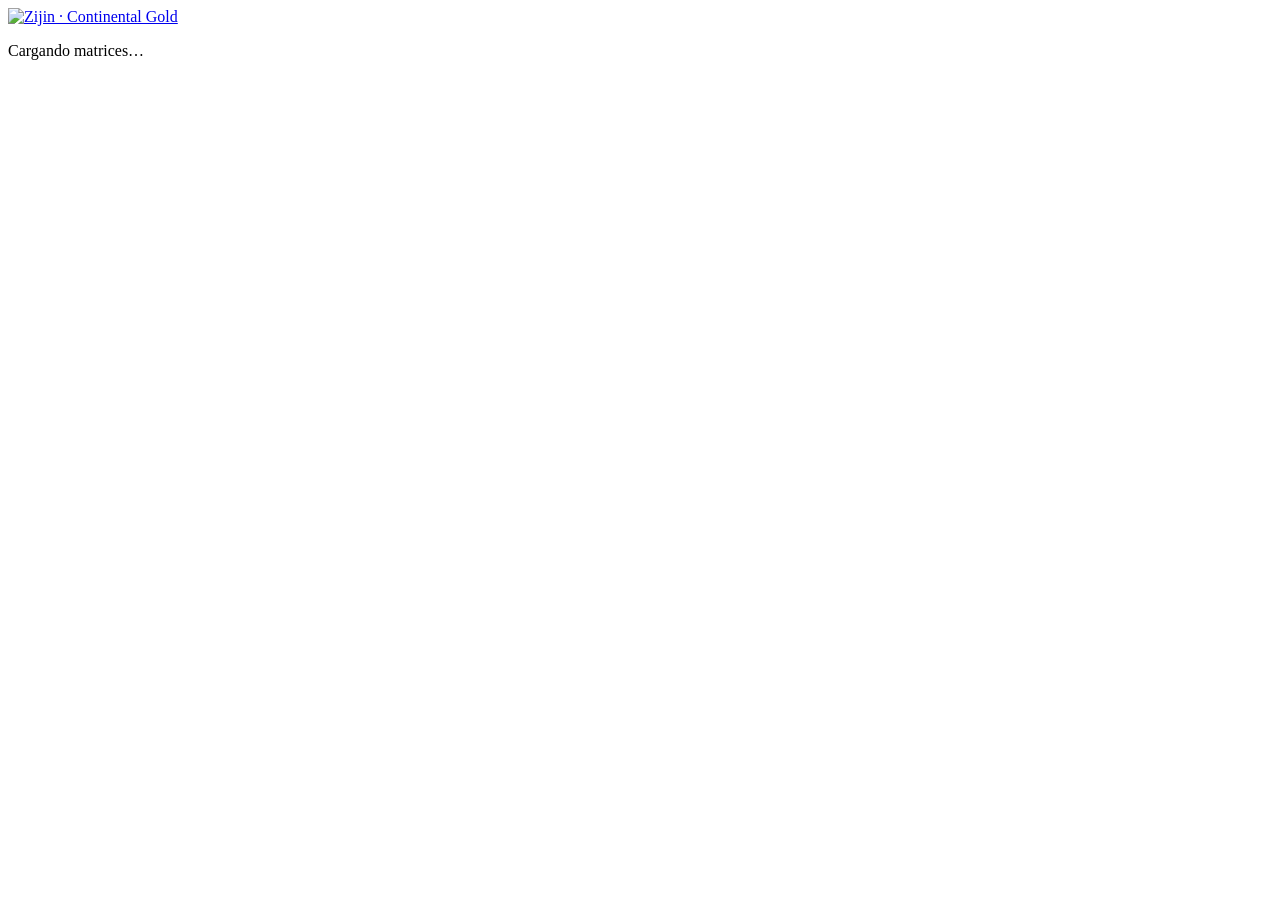
==== index.html @ 2a04cce9 "Add files via upload" ====
<!doctype html>
<html lang="es">
<head>
<meta charset="utf-8">
<meta name="viewport" content="width=device-width, initial-scale=1, viewport-fit=cover">
<title>Matrices de lubricación · Zijin-Continental Gold</title>
<meta name="description" content="Matrices de cambio de aceite por equipo. Departamento de Tribología, Proyecto Buriticá.">
<meta name="theme-color" content="#F47A1F">
<link rel="manifest" href="manifest.webmanifest">
<link rel="icon" type="image/png" href="img/icono-192.png">
<link rel="apple-touch-icon" href="img/icono-192.png">
<link rel="preload" href="fonts/inter-400.woff" as="font" type="font/woff" crossorigin>
<link rel="preload" href="fonts/interdisplay-800.woff" as="font" type="font/woff" crossorigin>
<link rel="stylesheet" href="css/app.css">
</head>
<body>
<header class="banda">
  <div class="contenedor banda-in">
    <a class="banda-logo" href="./" data-nav="inicio" aria-label="Ir al inicio">
      <img src="img/logo-blanco.png" alt="Zijin · Continental Gold" width="342" height="47">
    </a>
  </div>
</header>
<main id="app" tabindex="-1">
  <div class="cargando"><div class="giro" aria-hidden="true"></div><p>Cargando matrices…</p></div>
</main>
<div id="capa"></div>
<div id="toast" role="status" aria-live="polite"></div>
<noscript><p style="padding:16px">Esta página necesita JavaScript activado.</p></noscript>
<script type="module" src="js/app.js"></script>
</body>
</html>
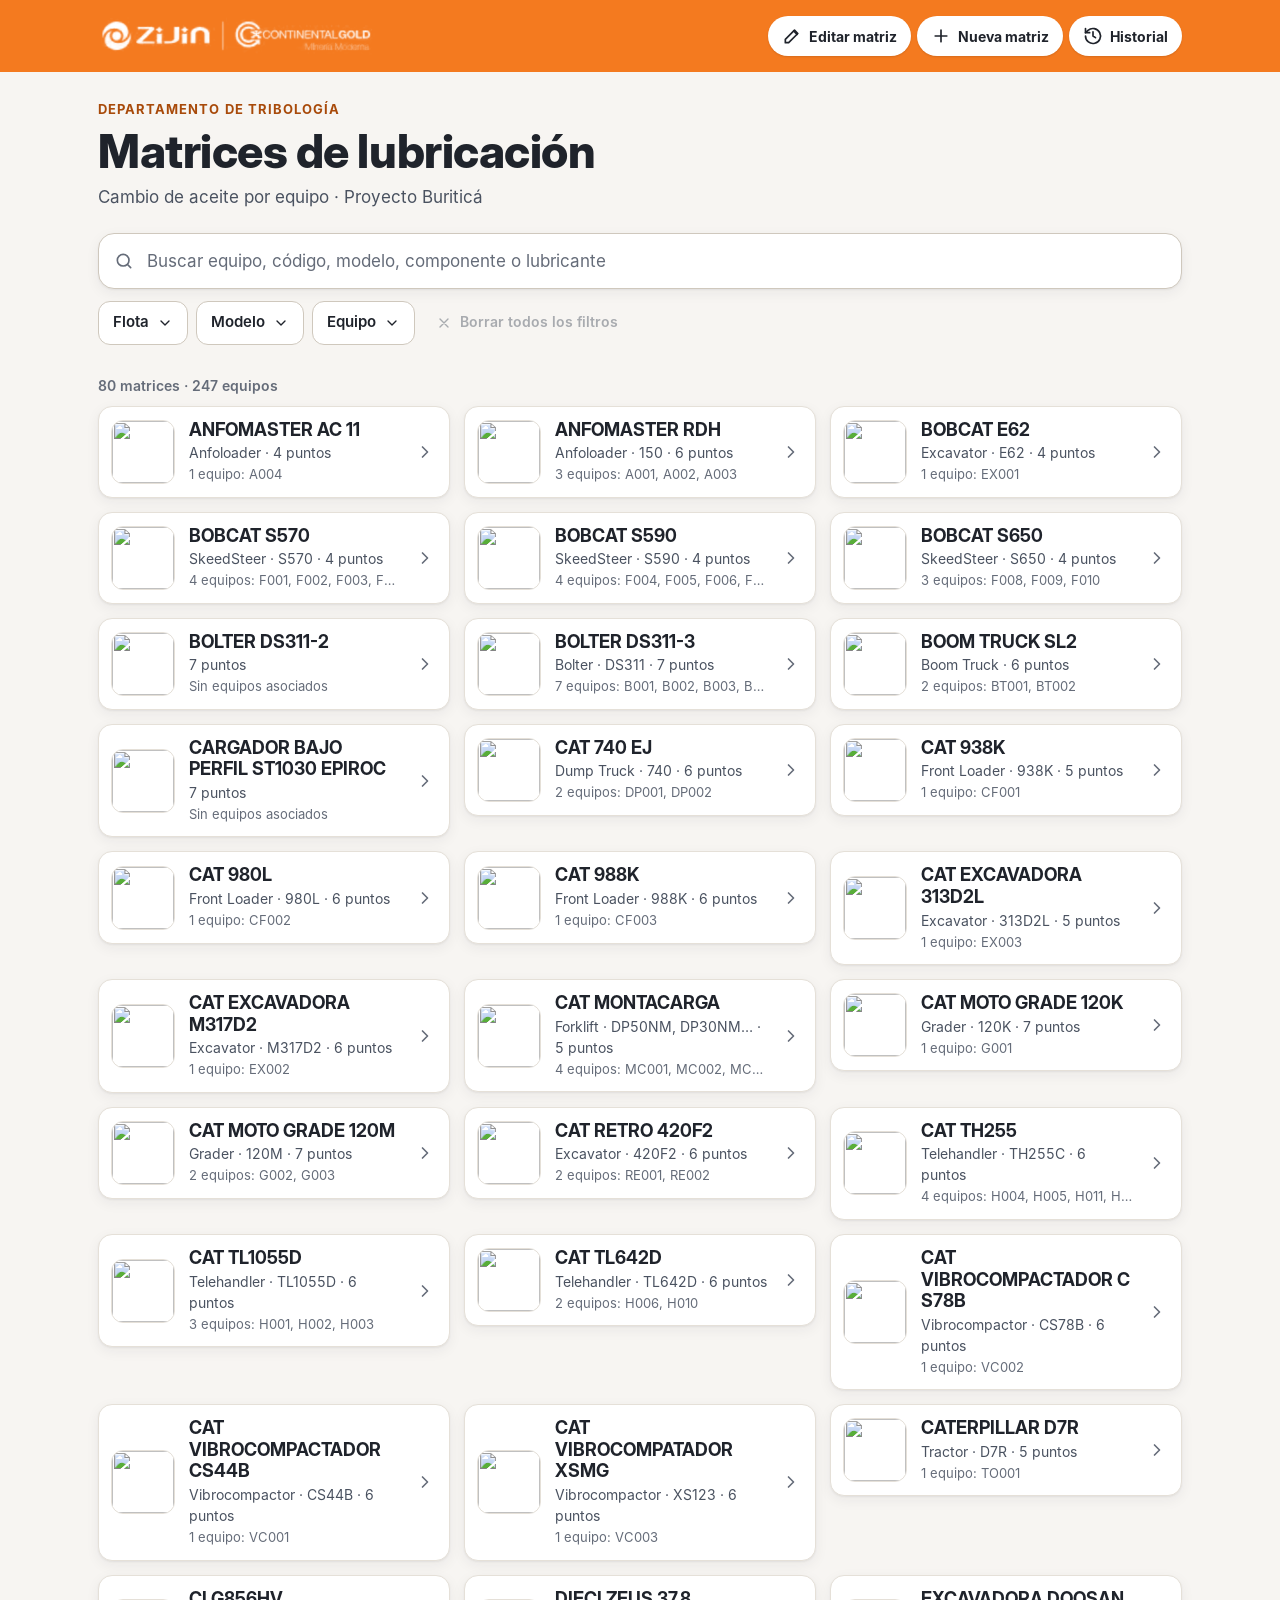
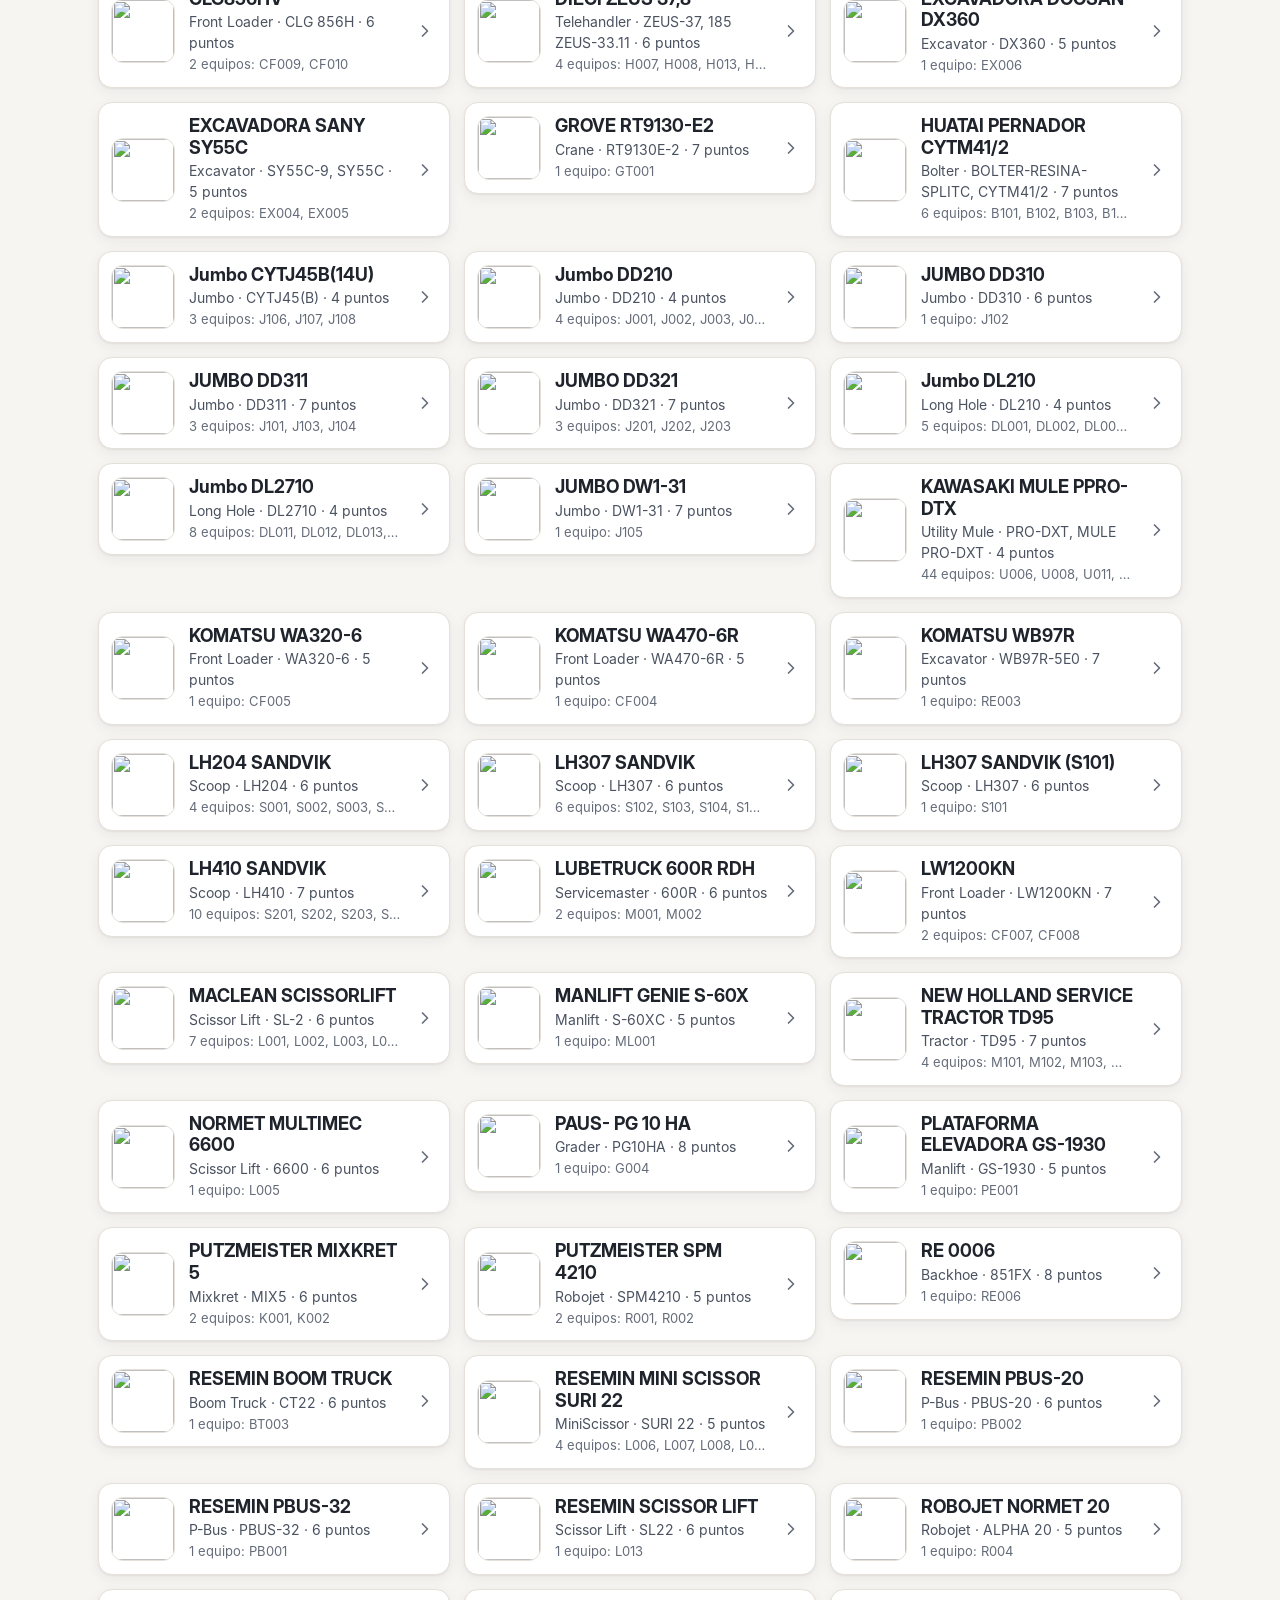
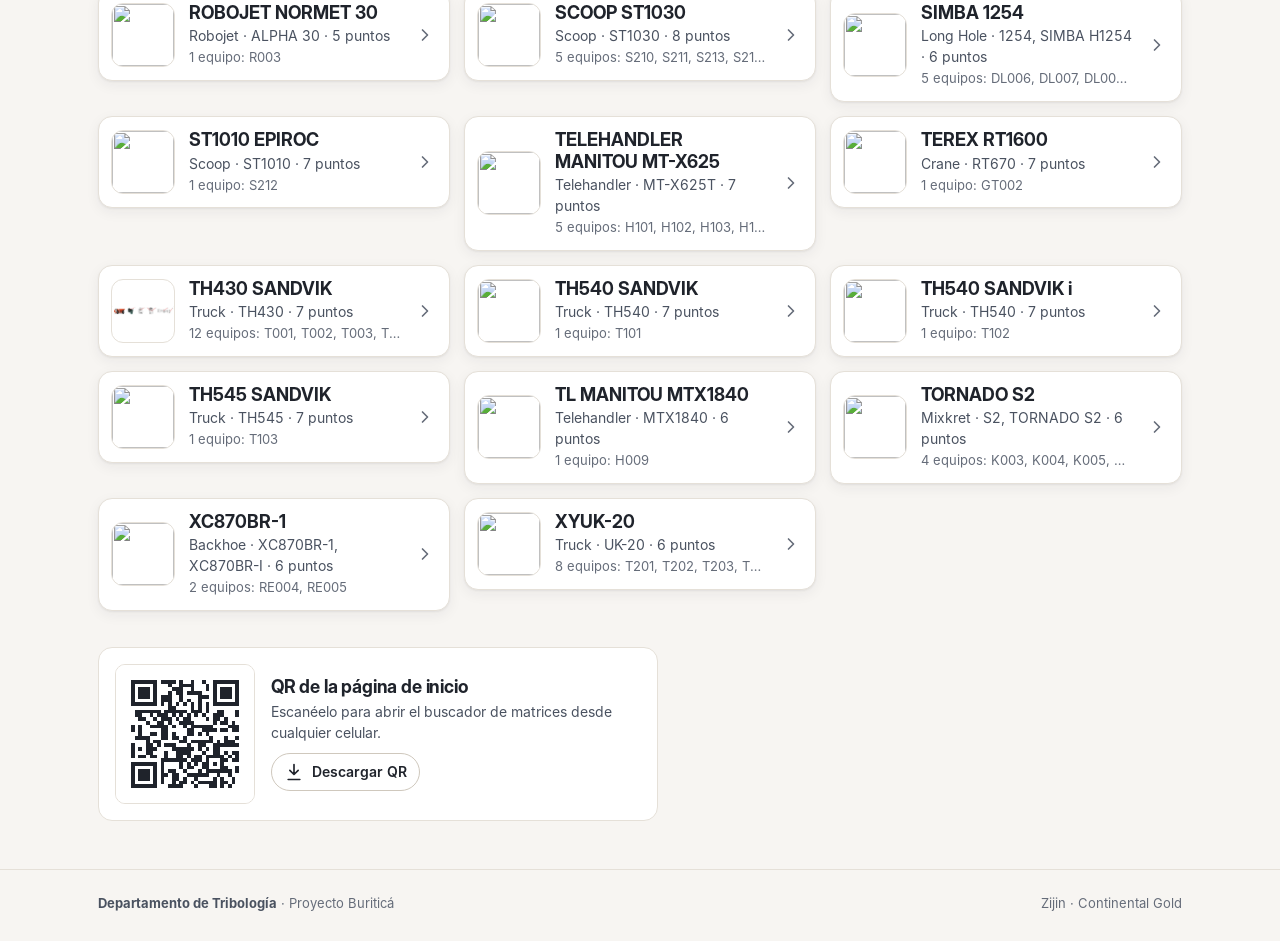
==== commit 071efee1: "Add files via upload" ====
--- a/index.html
+++ b/index.html
@@ -19,6 +19,11 @@
     <a class="banda-logo" href="./" data-nav="inicio" aria-label="Ir al inicio">
       <img src="img/logo-blanco.png" alt="Zijin · Continental Gold" width="342" height="47">
     </a>
+    <nav class="banda-acciones" id="acciones-admin" aria-label="Administración de matrices" hidden>
+      <button type="button" class="btn-banda" data-accion="editar" title="Editar matriz (requiere contraseña)"><svg class="i" viewBox="0 0 24 24" aria-hidden="true"><path d="M4 20h4L19 9l-4-4L4 16v4z"/><path d="m14 6 4 4"/></svg><span class="etq">Editar matriz</span></button>
+      <button type="button" class="btn-banda" data-accion="nueva" title="Nueva matriz (requiere contraseña)"><svg class="i" viewBox="0 0 24 24" aria-hidden="true"><path d="M12 5v14M5 12h14"/></svg><span class="etq">Nueva matriz</span></button>
+      <button type="button" class="btn-banda" data-accion="historial" title="Historial de cambios (requiere contraseña)"><svg class="i" viewBox="0 0 24 24" aria-hidden="true"><path d="M3 12a9 9 0 1 0 3-6.7L3 8"/><path d="M3 3v5h5"/><path d="M12 7v5l3 2"/></svg><span class="etq">Historial</span></button>
+    </nav>
   </div>
 </header>
 <main id="app" tabindex="-1">
--- a/css/app.css
+++ b/css/app.css
@@ -0,0 +1,485 @@
+/* Matrices de lubricación — Zijin-Continental Gold
+   Colores corporativos: ajuste aquí si el manual de marca indica otros códigos. */
+@font-face { font-family: Inter; font-weight: 400; font-display: swap; src: url(../fonts/inter-400.woff) format('woff'); }
+@font-face { font-family: Inter; font-weight: 500; font-display: swap; src: url(../fonts/inter-500.woff) format('woff'); }
+@font-face { font-family: Inter; font-weight: 600; font-display: swap; src: url(../fonts/inter-600.woff) format('woff'); }
+@font-face { font-family: Inter; font-weight: 700; font-display: swap; src: url(../fonts/inter-700.woff) format('woff'); }
+@font-face { font-family: 'Inter Display'; font-weight: 700; font-display: swap; src: url(../fonts/interdisplay-700.woff) format('woff'); }
+@font-face { font-family: 'Inter Display'; font-weight: 800; font-display: swap; src: url(../fonts/interdisplay-800.woff) format('woff'); }
+
+:root {
+  --marca: #F47A1F;          /* naranja corporativo */
+  --marca-fuerte: #B85509;   /* botones (texto blanco legible) */
+  --marca-texto: #A84A0A;    /* texto naranja sobre fondo claro */
+  --marca-suave: #FFF3E8;
+  --marca-borde: #F8C79E;
+  --tinta: #1F232B;
+  --tinta-2: #4A5260;
+  --tinta-3: #656C79;
+  --fondo: #F7F5F2;
+  --superficie: #FFFFFF;
+  --superficie-2: #FAF8F5;
+  --linea: #E5E0D8;
+  --linea-fuerte: #CFC8BD;
+  --ambar-fondo: #FFF6DB; --ambar-borde: #E9B949; --ambar-tinta: #5E4300;
+  --rojo-fondo: #FDECEA; --rojo-borde: #E8A39B; --rojo-tinta: #7A1D14; --rojo: #B42318;
+  --verde-fondo: #E7F6EE; --verde-tinta: #0F5F37;
+  --sombra: 0 1px 2px rgba(31, 35, 43, .06), 0 4px 14px rgba(31, 35, 43, .06);
+  --sombra-alta: 0 10px 40px rgba(31, 35, 43, .22);
+  --radio: 14px;
+  --radio-peq: 10px;
+  --fuente: Inter, system-ui, -apple-system, 'Segoe UI', Roboto, sans-serif;
+  --fuente-titulo: 'Inter Display', Inter, system-ui, -apple-system, 'Segoe UI', sans-serif;
+  color-scheme: light;
+}
+@media (prefers-color-scheme: dark) {
+  :root {
+    --marca-fuerte: #C95F0E;
+    --marca-texto: #F7A15F;
+    --marca-suave: #2A2018;
+    --marca-borde: #5C3A1E;
+    --tinta: #ECEAE6;
+    --tinta-2: #C4C8CF;
+    --tinta-3: #A3A9B3;
+    --fondo: #15171B;
+    --superficie: #1D2026;
+    --superficie-2: #23272E;
+    --linea: #30353D;
+    --linea-fuerte: #454B55;
+    --ambar-fondo: #2B2410; --ambar-borde: #7A6020; --ambar-tinta: #F3D98B;
+    --rojo-fondo: #2E1715; --rojo-borde: #6E2C25; --rojo-tinta: #F4B4AB; --rojo: #F2877A;
+    --verde-fondo: #12291D; --verde-tinta: #8FDDB2;
+    --sombra: 0 1px 2px rgba(0, 0, 0, .3), 0 4px 14px rgba(0, 0, 0, .25);
+    color-scheme: dark;
+  }
+}
+
+*, *::before, *::after { box-sizing: border-box; }
+[hidden] { display: none !important; }
+html { -webkit-text-size-adjust: 100%; scroll-padding-top: 72px; }
+body {
+  margin: 0; background: var(--fondo); color: var(--tinta);
+  font-family: var(--fuente); font-size: 16px; line-height: 1.5;
+  -webkit-font-smoothing: antialiased; min-height: 100vh;
+}
+body.sin-scroll { overflow: hidden; }
+img { max-width: 100%; display: block; }
+button, input, select, textarea { font: inherit; color: inherit; }
+a { color: var(--marca-texto); }
+h1, h2, h3 { font-family: var(--fuente-titulo); line-height: 1.12; margin: 0; letter-spacing: -.01em; }
+:focus-visible { outline: 3px solid var(--marca); outline-offset: 2px; border-radius: 6px; }
+.visual-oculto { position: absolute !important; width: 1px; height: 1px; overflow: hidden; clip: rect(0 0 0 0); white-space: nowrap; }
+
+.i { width: 20px; height: 20px; flex: none; stroke: currentColor; fill: none; stroke-width: 2; stroke-linecap: round; stroke-linejoin: round; }
+.i-peq { width: 16px; height: 16px; }
+
+.contenedor { width: 100%; max-width: 1140px; margin: 0 auto; padding-left: 16px; padding-right: 16px; }
+@media (min-width: 720px) { .contenedor { padding-left: 28px; padding-right: 28px; } }
+
+/* ---------- Banda corporativa */
+.banda { background: var(--marca); padding-top: env(safe-area-inset-top); }
+.banda-in { display: flex; align-items: center; justify-content: space-between; min-height: 60px; gap: 12px; }
+.banda-logo { display: inline-flex; padding: 8px 0; }
+.banda-logo img { height: 30px; width: auto; }
+@media (min-width: 720px) { .banda-in { min-height: 72px; } .banda-logo img { height: 38px; } }
+
+/* ---------- Botones */
+.btn {
+  display: inline-flex; align-items: center; justify-content: center; gap: 8px;
+  min-height: 44px; padding: 10px 16px; border-radius: 999px; border: 1.5px solid transparent;
+  font-weight: 600; font-size: 15px; line-height: 1.2; text-decoration: none; cursor: pointer;
+  background: transparent; color: var(--tinta); transition: background .15s, border-color .15s, transform .1s;
+  -webkit-tap-highlight-color: transparent; white-space: nowrap;
+}
+.btn:active { transform: scale(.98); }
+.btn[disabled] { opacity: .6; cursor: progress; }
+.btn-primario { background: var(--marca-fuerte); color: #fff; }
+.btn-primario:hover { background: #A24A07; }
+.btn-sec { background: var(--superficie); border-color: var(--linea-fuerte); color: var(--tinta); }
+.btn-sec:hover { border-color: var(--marca); background: var(--marca-suave); }
+.btn-fantasma { color: var(--tinta-2); }
+.btn-fantasma:hover { background: var(--superficie-2); color: var(--tinta); }
+.btn-peligro { color: var(--rojo); }
+.btn-peligro:hover { background: var(--rojo-fondo); }
+.btn-peq { min-height: 38px; padding: 7px 12px; font-size: 14px; }
+.btn-icono { width: 44px; padding: 0; }
+.btn-icono.btn-peq { width: 38px; }
+.ancho { width: 100%; }
+.candado { opacity: .7; }
+
+/* ---------- Barra superior pegajosa (vista de matriz / admin) */
+.barra { position: sticky; top: 0; z-index: 20; background: color-mix(in srgb, var(--superficie) 92%, transparent); backdrop-filter: saturate(1.4) blur(10px); -webkit-backdrop-filter: saturate(1.4) blur(10px); border-bottom: 1px solid var(--linea); }
+.barra-in { display: flex; align-items: center; gap: 8px; min-height: 60px; }
+.barra-titulo { flex: 1; min-width: 0; font-weight: 700; overflow: hidden; text-overflow: ellipsis; white-space: nowrap; text-align: center; }
+.barra-in > .esp { flex: 1; }
+
+/* ---------- Portada / inicio */
+.portada { padding-top: 28px; padding-bottom: 8px; }
+.eyebrow { margin: 0 0 6px; font-size: 13px; font-weight: 700; letter-spacing: .08em; text-transform: uppercase; color: var(--marca-texto); }
+.portada h1 { font-size: clamp(30px, 7vw, 46px); font-weight: 800; }
+.lead { margin: 8px 0 0; color: var(--tinta-2); font-size: 17px; }
+.buscador { position: relative; margin-top: 22px; }
+.buscador .i { position: absolute; left: 16px; top: 50%; transform: translateY(-50%); color: var(--tinta-3); pointer-events: none; }
+.buscador input {
+  width: 100%; height: 56px; padding: 0 52px 0 48px; border-radius: 16px; border: 1.5px solid var(--linea-fuerte);
+  background: var(--superficie); font-size: 17px; box-shadow: var(--sombra); -webkit-appearance: none; appearance: none;
+}
+.buscador input::placeholder { color: var(--tinta-3); }
+.buscador input:focus { outline: none; border-color: var(--marca); box-shadow: 0 0 0 4px color-mix(in srgb, var(--marca) 22%, transparent); }
+.buscador input::-webkit-search-cancel-button { display: none; }
+.buscador .limpiar { position: absolute; right: 6px; top: 50%; transform: translateY(-50%); }
+.acciones-admin { display: flex; flex-wrap: wrap; gap: 8px; margin-top: 14px; }
+.conteo { margin: 22px 0 10px; color: var(--tinta-3); font-size: 14px; font-weight: 600; }
+
+.tarjetas { list-style: none; margin: 0; padding: 0; display: grid; gap: 10px; }
+@media (min-width: 720px) { .tarjetas { grid-template-columns: repeat(2, 1fr); gap: 14px; } }
+@media (min-width: 1040px) { .tarjetas { grid-template-columns: repeat(3, 1fr); } }
+.tarjeta-equipo {
+  display: flex; align-items: center; gap: 14px; padding: 12px 14px 12px 12px; min-height: 88px;
+  background: var(--superficie); border: 1px solid var(--linea); border-radius: var(--radio);
+  text-decoration: none; color: inherit; box-shadow: var(--sombra); transition: border-color .15s, transform .1s;
+}
+.tarjeta-equipo:hover { border-color: var(--marca-borde); }
+.tarjeta-equipo:active { transform: scale(.99); }
+.miniatura {
+  width: 64px; height: 64px; flex: none; border-radius: 12px; overflow: hidden; display: grid; place-items: center;
+  background: var(--marca-suave); color: var(--marca-texto);
+}
+.miniatura img { width: 100%; height: 100%; object-fit: cover; }
+.miniatura .i { width: 28px; height: 28px; }
+.te-cuerpo { flex: 1; min-width: 0; display: grid; gap: 2px; }
+.te-nombre { font-family: var(--fuente-titulo); font-weight: 700; font-size: 18px; line-height: 1.2; }
+.te-meta { font-size: 14px; color: var(--tinta-2); }
+.te-comp { font-size: 13px; color: var(--tinta-3); white-space: nowrap; overflow: hidden; text-overflow: ellipsis; }
+.tarjeta-equipo > .i { color: var(--tinta-3); }
+.sin-resultados { padding: 28px 18px; text-align: center; color: var(--tinta-2); background: var(--superficie); border: 1px dashed var(--linea-fuerte); border-radius: var(--radio); }
+.marca { background: color-mix(in srgb, var(--marca) 28%, transparent); color: inherit; border-radius: 3px; padding: 0 1px; }
+
+.qr-inicio {
+  margin-top: 36px; display: grid; grid-template-columns: 112px 1fr; gap: 16px; align-items: center;
+  padding: 16px; background: var(--superficie); border: 1px solid var(--linea); border-radius: var(--radio);
+}
+.qr-inicio .qr { width: 112px; height: 112px; border-radius: 10px; overflow: hidden; border: 1px solid var(--linea); background: #fff; }
+.qr-inicio h2 { font-size: 18px; }
+.qr-inicio p { margin: 4px 0 10px; font-size: 14px; color: var(--tinta-2); }
+@media (min-width: 720px) { .qr-inicio { grid-template-columns: 140px 1fr; max-width: 560px; } .qr-inicio .qr { width: 140px; height: 140px; } }
+
+.pie { margin-top: 48px; padding: 24px 0 calc(28px + env(safe-area-inset-bottom)); border-top: 1px solid var(--linea); color: var(--tinta-3); font-size: 13px; }
+.pie .contenedor { display: flex; flex-wrap: wrap; gap: 4px 16px; justify-content: space-between; }
+.pie b { color: var(--tinta-2); }
+
+/* ---------- Vista de matriz */
+.matriz { padding-top: 20px; }
+.m-cabecera { display: grid; gap: 18px; }
+.m-cabecera h1 { font-size: clamp(30px, 7.5vw, 52px); font-weight: 800; }
+.chips { display: flex; flex-wrap: wrap; gap: 6px; margin-top: 12px; }
+.chip { display: inline-flex; align-items: center; gap: 6px; padding: 5px 11px; border-radius: 999px; background: var(--superficie); border: 1px solid var(--linea); font-size: 14px; font-weight: 600; color: var(--tinta-2); }
+.chip b { color: var(--tinta); }
+.chip-marca { background: var(--marca-suave); border-color: var(--marca-borde); color: var(--marca-texto); }
+.m-fechas { display: flex; flex-wrap: wrap; gap: 10px 28px; margin: 16px 0 0; }
+.m-fechas div { display: grid; }
+.m-fechas dt { font-size: 12px; font-weight: 700; letter-spacing: .06em; text-transform: uppercase; color: var(--tinta-3); }
+.m-fechas dd { margin: 0; font-weight: 600; }
+.m-imagen { margin: 0; }
+.m-imagen button { display: block; width: 100%; padding: 0; border: 1px solid var(--linea); border-radius: var(--radio); overflow: hidden; background: #fff; cursor: zoom-in; position: relative; }
+.m-imagen img { width: 100%; max-height: 520px; object-fit: contain; }
+.m-imagen .ampliar { position: absolute; right: 10px; bottom: 10px; display: inline-flex; align-items: center; gap: 6px; padding: 6px 10px; border-radius: 999px; background: rgba(31, 35, 43, .78); color: #fff; font-size: 13px; font-weight: 600; }
+.m-sin-imagen { display: grid; place-items: center; gap: 6px; text-align: center; min-height: 160px; padding: 20px; border: 1.5px dashed var(--linea-fuerte); border-radius: var(--radio); color: var(--tinta-3); font-size: 14px; background: var(--superficie-2); }
+.m-sin-imagen .i { width: 30px; height: 30px; }
+@media (min-width: 960px) {
+  .m-cabecera { grid-template-columns: minmax(0, 1fr) minmax(0, 1.15fr); align-items: start; gap: 36px; }
+}
+
+.bloque { margin-top: 36px; }
+.bloque > h2 { font-size: 22px; font-weight: 800; display: flex; align-items: center; gap: 10px; margin-bottom: 14px; }
+.cuenta { display: inline-grid; place-items: center; min-width: 28px; height: 28px; padding: 0 8px; border-radius: 999px; background: var(--marca-suave); color: var(--marca-texto); font-size: 14px; font-family: var(--fuente); font-weight: 700; }
+
+.num {
+  flex: none; display: inline-grid; place-items: center; width: 40px; height: 40px; border-radius: 50%;
+  background: var(--marca); color: #1F232B; font-family: var(--fuente-titulo); font-weight: 800; font-size: 19px;
+}
+.puntos { list-style: none; margin: 0; padding: 0; display: grid; gap: 12px; }
+.punto { background: var(--superficie); border: 1px solid var(--linea); border-radius: var(--radio); box-shadow: var(--sombra); overflow: hidden; }
+.p-cab { display: flex; gap: 12px; align-items: center; padding: 14px 14px 12px; }
+.p-cab h3 { font-size: 19px; font-weight: 800; }
+.p-lub { margin: 2px 0 0; color: var(--tinta-2); font-weight: 600; font-size: 15px; line-height: 1.3; }
+.p-datos { margin: 0; display: grid; grid-template-columns: 1fr 1fr; border-top: 1px solid var(--linea); }
+.p-datos div { padding: 10px 14px; border-bottom: 1px solid var(--linea); }
+.p-datos div:nth-child(odd) { border-right: 1px solid var(--linea); }
+.p-datos div:nth-last-child(-n+2) { border-bottom: 0; }
+.p-datos dt { font-size: 12px; font-weight: 700; color: var(--tinta-3); text-transform: uppercase; letter-spacing: .04em; }
+.p-datos dd { margin: 2px 0 0; font-weight: 600; font-size: 16px; overflow-wrap: anywhere; }
+.p-datos .destacado { background: var(--superficie-2); }
+.pendiente { color: var(--tinta-3) !important; font-style: italic; font-weight: 500 !important; }
+
+.tabla-envoltura { display: none; overflow-x: auto; border: 1px solid var(--linea); border-radius: var(--radio); background: var(--superficie); box-shadow: var(--sombra); }
+.tabla-puntos { width: 100%; border-collapse: collapse; font-size: 15px; }
+.tabla-puntos th { position: sticky; top: 0; background: var(--tinta); color: var(--fondo); text-align: left; font-size: 12px; text-transform: uppercase; letter-spacing: .05em; padding: 12px; vertical-align: bottom; }
+@media (prefers-color-scheme: dark) { .tabla-puntos th { background: #2C313A; color: var(--tinta); } }
+.tabla-puntos td { padding: 12px; border-top: 1px solid var(--linea); vertical-align: middle; }
+.tabla-puntos tbody tr:nth-child(even) td { background: var(--superficie-2); }
+.tabla-puntos td:first-child { width: 64px; }
+.tabla-puntos .num { width: 34px; height: 34px; font-size: 16px; }
+.tabla-puntos .comp { font-weight: 700; }
+@media (min-width: 960px) { .puntos { display: none; } .tabla-envoltura { display: block; } }
+
+.lubs { list-style: none; margin: 0; padding: 0; display: grid; gap: 10px; }
+@media (min-width: 720px) { .lubs { grid-template-columns: repeat(2, 1fr); } }
+@media (min-width: 1040px) { .lubs { grid-template-columns: repeat(3, 1fr); } }
+.lub { display: flex; gap: 14px; align-items: center; padding: 12px; background: var(--superficie); border: 1px solid var(--linea); border-radius: var(--radio); }
+.lub .miniatura { width: 76px; height: 76px; background: #fff; border: 1px solid var(--linea); }
+.lub .miniatura.vacia { background: var(--marca-suave); border-color: transparent; }
+.lub .miniatura img { object-fit: contain; }
+.lub button.miniatura { padding: 0; cursor: zoom-in; }
+.lub b { display: block; line-height: 1.25; }
+.lub small { color: var(--tinta-2); font-size: 14px; }
+
+.aviso, .incendio, .auxilios { border-radius: var(--radio); padding: 16px; }
+.aviso { background: var(--ambar-fondo); border: 1.5px solid var(--ambar-borde); color: var(--ambar-tinta); }
+.incendio { background: var(--rojo-fondo); border: 1.5px solid var(--rojo-borde); color: var(--rojo-tinta); }
+.auxilios { background: var(--superficie); border: 1px solid var(--linea); }
+.seg-titulo { display: flex; align-items: center; gap: 10px; font-family: var(--fuente-titulo); font-weight: 800; font-size: 17px; margin: 0 0 8px; }
+.aviso p, .incendio p { margin: 0; }
+.seguridad { display: grid; gap: 12px; align-items: start; }
+.aux-lista { display: grid; gap: 4px; margin: 0; }
+.aux-lista > div { display: grid; grid-template-columns: 36px 1fr; gap: 10px; padding: 10px 0; border-top: 1px solid var(--linea); }
+.aux-lista > div:first-child { border-top: 0; }
+.aux-lista dt { grid-row: span 2; width: 36px; height: 36px; border-radius: 10px; display: grid; place-items: center; background: var(--marca-suave); color: var(--marca-texto); }
+.aux-lista dt span { position: absolute; }
+.aux-lista dd { margin: 0; color: var(--tinta-2); font-size: 15px; }
+.aux-lista dd b { display: block; color: var(--tinta); font-size: 16px; }
+.aux-nota { margin: 10px 0 0; padding-top: 12px; border-top: 1px solid var(--linea); font-size: 14px; font-style: italic; color: var(--tinta-2); }
+@media (min-width: 960px) {
+  .seguridad { grid-template-columns: 1.6fr 1fr; }
+  .seguridad .aviso { grid-column: 1 / -1; }
+}
+
+/* ---------- Capa: diálogos, hojas inferiores, visor */
+#capa { display: none; }
+#capa.abierta { display: block; }
+.fondo-capa {
+  position: fixed; inset: 0; z-index: 100; background: rgba(15, 17, 21, .55);
+  display: flex; align-items: flex-end; justify-content: center; padding: 0;
+  animation: aparecer .15s ease-out;
+}
+@media (min-width: 720px) { .fondo-capa { align-items: center; padding: 24px; } }
+@keyframes aparecer { from { opacity: 0; } to { opacity: 1; } }
+@keyframes subir { from { transform: translateY(24px); opacity: .6; } to { transform: none; opacity: 1; } }
+.dialogo {
+  width: 100%; max-width: 440px; max-height: 92vh; overflow-y: auto; background: var(--superficie);
+  border-radius: 22px 22px 0 0; padding: 22px 18px calc(18px + env(safe-area-inset-bottom)); box-shadow: var(--sombra-alta);
+  animation: subir .2s ease-out;
+}
+@media (min-width: 720px) { .dialogo { border-radius: 20px; padding: 26px; } }
+.dialogo-ancho { max-width: 620px; }
+.dialogo h2 { font-size: 22px; font-weight: 800; }
+.dialogo > p { margin: 6px 0 16px; color: var(--tinta-2); }
+.d-icono { width: 48px; height: 48px; border-radius: 14px; display: grid; place-items: center; background: var(--marca-suave); color: var(--marca-texto); margin-bottom: 14px; }
+.d-icono .i { width: 24px; height: 24px; }
+.d-icono.ok { background: var(--verde-fondo); color: var(--verde-tinta); }
+.d-acciones { display: flex; gap: 10px; justify-content: flex-end; margin-top: 18px; flex-wrap: wrap; }
+.d-acciones .btn { flex: 1 1 auto; }
+@media (min-width: 720px) { .d-acciones .btn { flex: 0 0 auto; } }
+
+.opcion {
+  display: flex; align-items: center; gap: 14px; width: 100%; text-align: left; margin-bottom: 10px; padding: 14px;
+  border: 1.5px solid var(--linea); border-radius: var(--radio); background: var(--superficie); cursor: pointer;
+}
+.opcion:hover { border-color: var(--marca); background: var(--marca-suave); }
+.opcion[aria-busy="true"] { cursor: progress; opacity: .7; }
+.op-icono { width: 54px; height: 54px; flex: none; border-radius: 12px; display: grid; place-items: center; background: var(--marca-suave); color: var(--marca-texto); }
+.op-icono .i { width: 26px; height: 26px; }
+.opcion b { display: block; font-size: 16px; }
+.opcion small { display: block; color: var(--tinta-2); font-size: 14px; margin-top: 2px; }
+
+.visor { position: relative; width: 100%; height: 100%; display: grid; place-items: center; padding: 56px 8px 16px; }
+.visor img { max-width: 100%; max-height: 100%; object-fit: contain; background: #fff; border-radius: 8px; }
+.visor .cerrar { position: absolute; top: calc(8px + env(safe-area-inset-top)); right: 8px; background: rgba(255, 255, 255, .95); color: #1F232B; }
+.fondo-capa.oscuro { background: rgba(10, 11, 13, .92); align-items: stretch; padding: 0; }
+
+#toast { position: fixed; left: 50%; bottom: calc(20px + env(safe-area-inset-bottom)); transform: translate(-50%, 20px); z-index: 200; opacity: 0; pointer-events: none; transition: opacity .2s, transform .2s; max-width: calc(100% - 32px); }
+#toast.ver { opacity: 1; transform: translate(-50%, 0); }
+#toast div { background: var(--tinta); color: var(--fondo); padding: 12px 18px; border-radius: 12px; font-weight: 600; font-size: 15px; box-shadow: var(--sombra-alta); }
+#toast div.error { background: var(--rojo); color: #fff; }
+
+/* ---------- Formularios */
+.campo { display: grid; gap: 6px; margin-bottom: 14px; }
+.campo > span { font-size: 14px; font-weight: 700; color: var(--tinta-2); }
+.campo small { color: var(--tinta-3); font-size: 13px; }
+.req { color: var(--rojo); }
+.control, .campo input, .campo select, .campo textarea {
+  width: 100%; min-height: 48px; padding: 11px 13px; border: 1.5px solid var(--linea-fuerte); border-radius: var(--radio-peq);
+  background: var(--superficie); font-size: 16px; -webkit-appearance: none; appearance: none;
+}
+.campo select { background-image: linear-gradient(45deg, transparent 50%, var(--tinta-3) 50%), linear-gradient(135deg, var(--tinta-3) 50%, transparent 50%); background-position: calc(100% - 20px) 50%, calc(100% - 14px) 50%; background-size: 6px 6px; background-repeat: no-repeat; padding-right: 36px; }
+.campo textarea { min-height: 96px; resize: vertical; line-height: 1.45; }
+.campo input:focus, .campo select:focus, .campo textarea:focus { outline: none; border-color: var(--marca); box-shadow: 0 0 0 4px color-mix(in srgb, var(--marca) 20%, transparent); }
+.campo.invalido input, .campo.invalido textarea { border-color: var(--rojo); }
+.error { color: var(--rojo); font-weight: 600; font-size: 14px; margin: 4px 0 0; }
+.clave-envoltura { position: relative; }
+.clave-envoltura input { padding-right: 56px; }
+.clave-envoltura button { position: absolute; right: 4px; top: 50%; transform: translateY(-50%); }
+.agitar { animation: agitar .35s; }
+@keyframes agitar { 20%, 60% { transform: translateX(-6px); } 40%, 80% { transform: translateX(6px); } }
+
+.vista-admin { padding-top: 22px; padding-bottom: 120px; }
+.vista-admin h1 { font-size: clamp(26px, 6vw, 36px); font-weight: 800; }
+.vista-admin > p.lead { margin-bottom: 16px; }
+.banner { display: flex; gap: 10px; align-items: flex-start; padding: 12px 14px; border-radius: var(--radio-peq); background: var(--ambar-fondo); border: 1px solid var(--ambar-borde); color: var(--ambar-tinta); font-size: 14px; margin: 0 0 16px; }
+.banner .i { margin-top: 1px; }
+.nota-qr { display: flex; gap: 10px; align-items: center; padding: 12px 14px; border-radius: var(--radio-peq); background: var(--marca-suave); color: var(--marca-texto); font-size: 14px; font-weight: 600; margin: 14px 0 0; }
+.nota-qr code { font-size: 13px; background: var(--superficie); padding: 2px 6px; border-radius: 6px; color: var(--tinta); }
+
+.ed-seccion { min-width: 0; margin: 18px 0 0; padding: 18px 16px 6px; border: 1px solid var(--linea); border-radius: var(--radio); background: var(--superficie); }
+.ed-seccion legend { float: left; width: 100%; padding: 0; margin: 0 0 14px; font-family: var(--fuente-titulo); font-weight: 800; font-size: 19px; }
+.ed-seccion legend + * { clear: both; }
+.ayuda { margin: 0 0 14px; color: var(--tinta-2); font-size: 14px; }
+.rejilla { display: grid; gap: 0 14px; }
+@media (min-width: 720px) { .rejilla-2 { grid-template-columns: 1fr 1fr; } .rejilla-4 { grid-template-columns: repeat(4, 1fr); } .rejilla-pts { grid-template-columns: repeat(4, 1fr); } .rejilla-pts .doble { grid-column: span 2; } }
+.ed-imagen { border-radius: var(--radio-peq); overflow: hidden; border: 1px solid var(--linea); background: #fff; margin-bottom: 12px; }
+.ed-imagen img { width: 100%; max-height: 360px; object-fit: contain; }
+.fila-botones { display: flex; flex-wrap: wrap; gap: 8px; margin-bottom: 14px; }
+label.btn { cursor: pointer; }
+label.btn:focus-within { outline: 3px solid var(--marca); outline-offset: 2px; }
+.ed-punto { border: 1px solid var(--linea); border-radius: var(--radio-peq); padding: 12px 12px 0; margin-bottom: 12px; background: var(--superficie-2); }
+.ed-punto-cab { display: flex; align-items: center; gap: 10px; margin-bottom: 12px; }
+.ed-punto-cab b { flex: 1; min-width: 0; overflow: hidden; text-overflow: ellipsis; white-space: nowrap; }
+.ed-punto-cab .num { width: 34px; height: 34px; font-size: 16px; }
+.ed-punto-ctrl { display: flex; gap: 2px; }
+.ed-lub { display: flex; align-items: center; gap: 12px; padding: 10px 0; border-top: 1px solid var(--linea); }
+.ed-lub:first-of-type { border-top: 0; }
+.ed-lub .miniatura { width: 60px; height: 60px; background: #fff; border: 1px solid var(--linea); }
+.ed-lub .miniatura img { object-fit: contain; }
+.ed-lub > div { flex: 1; min-width: 0; }
+.ed-lub b { display: block; line-height: 1.25; }
+.ed-lub small { color: var(--tinta-3); }
+.ed-lub .fila-botones { margin: 0; justify-content: flex-end; }
+.ed-acciones {
+  position: fixed; left: 0; right: 0; bottom: 0; z-index: 30; background: var(--superficie); border-top: 1px solid var(--linea);
+  padding: 10px 16px calc(10px + env(safe-area-inset-bottom)); box-shadow: 0 -6px 20px rgba(31, 35, 43, .08);
+}
+.ed-acciones .contenedor { display: flex; gap: 10px; justify-content: flex-end; padding: 0; }
+.ed-acciones .btn { flex: 1; }
+@media (min-width: 720px) { .ed-acciones .btn { flex: 0 0 auto; min-width: 170px; } }
+.errores { margin: 16px 0 0; padding: 12px 14px; border-radius: var(--radio-peq); background: var(--rojo-fondo); border: 1px solid var(--rojo-borde); color: var(--rojo-tinta); font-size: 14px; }
+.errores ul { margin: 6px 0 0; padding-left: 18px; }
+
+.resumen { margin-top: 6px; padding: 14px; border-radius: var(--radio-peq); background: var(--superficie-2); border: 1px solid var(--linea); }
+.resumen h3 { font-size: 15px; font-family: var(--fuente); font-weight: 700; margin: 0 0 8px; }
+.resumen dl { display: grid; grid-template-columns: auto 1fr; gap: 4px 12px; margin: 0 0 12px; font-size: 14px; }
+.resumen dt { color: var(--tinta-3); font-weight: 600; }
+.resumen dd { margin: 0; font-weight: 600; }
+.cambios { margin: 0; padding-left: 18px; font-size: 14px; color: var(--tinta-2); max-height: 220px; overflow-y: auto; }
+.cambios li { margin: 3px 0; overflow-wrap: anywhere; }
+.progreso { display: flex; align-items: center; gap: 10px; margin-top: 14px; font-weight: 600; color: var(--tinta-2); }
+.giro { width: 20px; height: 20px; border-radius: 50%; border: 3px solid var(--linea-fuerte); border-top-color: var(--marca); animation: girar .8s linear infinite; flex: none; }
+@keyframes girar { to { transform: rotate(360deg); } }
+
+.historial { list-style: none; margin: 0; padding: 0; display: grid; gap: 10px; }
+.h-item { padding: 14px; background: var(--superficie); border: 1px solid var(--linea); border-radius: var(--radio); }
+.h-cab { display: flex; flex-wrap: wrap; align-items: center; gap: 6px 10px; }
+.h-cab b { font-family: var(--fuente-titulo); font-size: 17px; }
+.h-fecha { color: var(--tinta-3); font-size: 14px; font-weight: 600; }
+.h-persona { margin: 6px 0 0; font-size: 14px; color: var(--tinta-2); }
+.h-item details { margin-top: 8px; }
+.h-item summary { cursor: pointer; font-weight: 600; font-size: 14px; color: var(--marca-texto); min-height: 32px; display: flex; align-items: center; }
+.etiqueta { display: inline-block; padding: 2px 9px; border-radius: 999px; font-size: 12px; font-weight: 700; background: var(--marca-suave); color: var(--marca-texto); }
+.etiqueta.nueva { background: var(--verde-fondo); color: var(--verde-tinta); }
+
+.cargando, .estado-vacio { min-height: 50vh; display: grid; place-items: center; align-content: center; gap: 14px; text-align: center; padding: 40px 16px; color: var(--tinta-2); }
+.estado-vacio h1 { font-size: 26px; color: var(--tinta); }
+.estado-vacio p { max-width: 420px; margin: 0; }
+
+@media print {
+  .banda, .barra, .pie, .acciones-admin { display: none !important; }
+  body { background: #fff; }
+}
+@media (prefers-reduced-motion: reduce) { * { animation: none !important; transition: none !important; } }
+.p-datos .completa { grid-column: 1 / -1; border-right: 0 !important; border-top: 1px solid var(--linea); }
+.p-datos div.completa:nth-last-child(-n+2) { border-bottom: 0; }
+.ficha { display: inline-flex; align-items: center; gap: 6px; margin-top: 6px; min-height: 36px; padding: 6px 12px; border-radius: 999px; border: 1.5px solid var(--marca-borde); background: var(--marca-suave); color: var(--marca-texto); font-weight: 700; font-size: 14px; text-decoration: none; }
+.ficha:hover { border-color: var(--marca); }
+.lub > div { min-width: 0; }
+@media (min-width: 960px) { .m-cabecera.ancha { grid-template-columns: 1fr; gap: 20px; } }
+.m-cabecera.ancha .m-imagen img { max-height: none; }
+
+/* ---------- Acciones de administración en la banda (arriba a la derecha) */
+.banda-acciones { display: flex; gap: 6px; flex: none; }
+.btn-banda {
+  display: inline-flex; align-items: center; justify-content: center; gap: 7px; min-height: 40px; min-width: 40px; padding: 8px 10px;
+  border: 0; border-radius: 999px; background: #FFFFFF; color: #1F232B; font-weight: 700; font-size: 14px; cursor: pointer;
+  box-shadow: 0 1px 2px rgba(0, 0, 0, .12);
+}
+.btn-banda:hover { background: #FFF3E8; }
+.btn-banda:focus-visible { outline: 3px solid #1F232B; outline-offset: 2px; }
+.btn-banda .etq { position: absolute; width: 1px; height: 1px; overflow: hidden; clip: rect(0 0 0 0); white-space: nowrap; }
+@media (min-width: 720px) {
+  .btn-banda { padding: 8px 14px; }
+  .btn-banda .etq { position: static; width: auto; height: auto; overflow: visible; clip: auto; }
+}
+
+/* ---------- Filtros (flota, modelo, equipo) */
+.filtros { display: flex; flex-wrap: wrap; align-items: center; gap: 8px; margin-top: 12px; }
+.filtro { position: relative; }
+.filtro-btn {
+  display: inline-flex; align-items: center; gap: 8px; min-height: 44px; padding: 8px 14px; border-radius: 12px;
+  border: 1.5px solid var(--linea-fuerte); background: var(--superficie); font-weight: 600; font-size: 15px; cursor: pointer; color: var(--tinta);
+}
+.filtro-btn:hover { border-color: var(--marca); }
+.filtro-btn.activo { border-color: var(--marca); background: var(--marca-suave); color: var(--marca-texto); }
+.filtro-btn[aria-expanded="true"] .i { transform: rotate(180deg); }
+.filtro-n { display: inline-grid; place-items: center; min-width: 22px; height: 22px; padding: 0 6px; border-radius: 999px; background: var(--marca-fuerte); color: #fff; font-size: 12px; font-weight: 700; }
+.borrar-todo[disabled] { opacity: .45; cursor: default; }
+.filtro-panel {
+  position: absolute; z-index: 40; top: calc(100% + 6px); left: 0; width: 320px; max-width: calc(100vw - 32px);
+  background: var(--superficie); border: 1px solid var(--linea); border-radius: 16px; box-shadow: var(--sombra-alta);
+  display: flex; flex-direction: column; max-height: 440px;
+}
+.filtro-cab { display: none; align-items: center; justify-content: space-between; padding: 12px 12px 0 16px; }
+.filtro-cab b { font-family: var(--fuente-titulo); font-size: 18px; }
+.filtro-buscar { position: relative; padding: 12px 12px 8px; }
+.filtro-buscar .i { position: absolute; left: 24px; top: 50%; transform: translateY(-30%); color: var(--tinta-3); }
+.filtro-buscar input { width: 100%; height: 42px; padding: 0 12px 0 36px; border: 1.5px solid var(--linea-fuerte); border-radius: 10px; background: var(--superficie); font-size: 16px; -webkit-appearance: none; appearance: none; }
+.filtro-buscar input:focus { outline: none; border-color: var(--marca); }
+.filtro-opciones { list-style: none; margin: 0; padding: 0 6px; overflow-y: auto; flex: 1; min-height: 60px; }
+.opcion-f { display: flex; align-items: center; gap: 10px; min-height: 44px; padding: 6px 10px; border-radius: 10px; cursor: pointer; }
+.opcion-f:hover { background: var(--superficie-2); }
+.opcion-f input { width: 20px; height: 20px; accent-color: var(--marca-fuerte); flex: none; }
+.opcion-f span:first-of-type { flex: 1; min-width: 0; font-weight: 600; }
+.opcion-f small { color: var(--tinta-3); font-weight: 500; }
+.opcion-f .cnt { color: var(--tinta-3); font-size: 13px; font-variant-numeric: tabular-nums; }
+.filtro-vacio { padding: 14px 10px; color: var(--tinta-3); font-size: 14px; }
+.filtro-pie { display: flex; justify-content: space-between; gap: 8px; padding: 10px 12px; border-top: 1px solid var(--linea); }
+@media (max-width: 719px) {
+  .filtros { gap: 6px; }
+  .filtro { flex: 1 1 calc(33% - 6px); }
+  .filtro-btn { width: 100%; justify-content: center; padding: 8px 8px; font-size: 14px; }
+  .borrar-todo { width: 100%; }
+  .filtro-panel { position: fixed; left: 0; right: 0; bottom: 0; top: auto; width: 100%; max-width: none; max-height: 78vh; border-radius: 20px 20px 0 0; padding-bottom: env(safe-area-inset-bottom); z-index: 120; }
+  .filtro-cab { display: flex; }
+  body.filtro-abierto::after { content: ''; position: fixed; inset: 0; background: rgba(15, 17, 21, .45); z-index: 110; }
+}
+.chips-filtros { display: flex; flex-wrap: wrap; gap: 6px; margin-top: 10px; }
+.chips-filtros:empty { display: none; }
+.chip-f { display: inline-flex; align-items: center; gap: 6px; min-height: 34px; padding: 4px 8px 4px 12px; border-radius: 999px; border: 1px solid var(--marca-borde); background: var(--marca-suave); color: var(--marca-texto); font-weight: 700; font-size: 14px; cursor: pointer; }
+.chip-f small { font-weight: 600; opacity: .8; }
+.miniatura.foto { background: #fff; border: 1px solid var(--linea); }
+.miniatura.foto img { object-fit: contain; }
+@media (max-width: 400px) { .banda-logo img { height: 24px; } .btn-banda { min-width: 38px; min-height: 38px; padding: 7px; } }
+img.lis { display: block; width: 64px; height: 22px; object-fit: fill; border-radius: 4px; margin: 2px 0 4px; box-shadow: inset 0 0 0 1px rgba(0,0,0,.08); }
+.tabla-puntos img.lis { width: 56px; height: 20px; }
+.unidades { margin-top: 12px; }
+.unidades summary { cursor: pointer; font-weight: 700; color: var(--marca-texto); min-height: 36px; display: inline-flex; align-items: center; }
+.unidades ul { list-style: none; margin: 8px 0 0; padding: 0; display: flex; flex-wrap: wrap; gap: 6px; }
+.unidades li { display: grid; padding: 6px 10px; border-radius: 10px; background: var(--superficie); border: 1px solid var(--linea); line-height: 1.2; }
+.unidades li small { color: var(--tinta-3); font-size: 12px; }
+.u-lista { max-height: 320px; border: 1px solid var(--linea); border-radius: 12px; margin-bottom: 14px; padding: 4px; }
+.unidad-actual { display: inline-flex; flex-wrap: wrap; align-items: center; gap: 6px; margin: 0 0 8px; padding: 6px 12px; border-radius: 999px; background: var(--tinta); color: var(--fondo); font-size: 15px; }
+.unidad-actual b { font-size: 17px; }
+.unidad-actual span { opacity: .8; font-size: 13px; }
+.unidades li a { display: grid; text-decoration: none; color: inherit; }
+.unidades li:has(a[aria-current]) { border-color: var(--marca); background: var(--marca-suave); }
+.unidades li:hover { border-color: var(--marca-borde); }
+.opcion-sel { cursor: default; }
+.fila-sel { display: flex; gap: 8px; margin-top: 8px; flex-wrap: wrap; }
+.fila-sel select { flex: 1; min-width: 140px; min-height: 40px; padding: 6px 10px; border: 1.5px solid var(--linea-fuerte); border-radius: 10px; background: var(--superficie); font-size: 16px; color: var(--tinta); }
